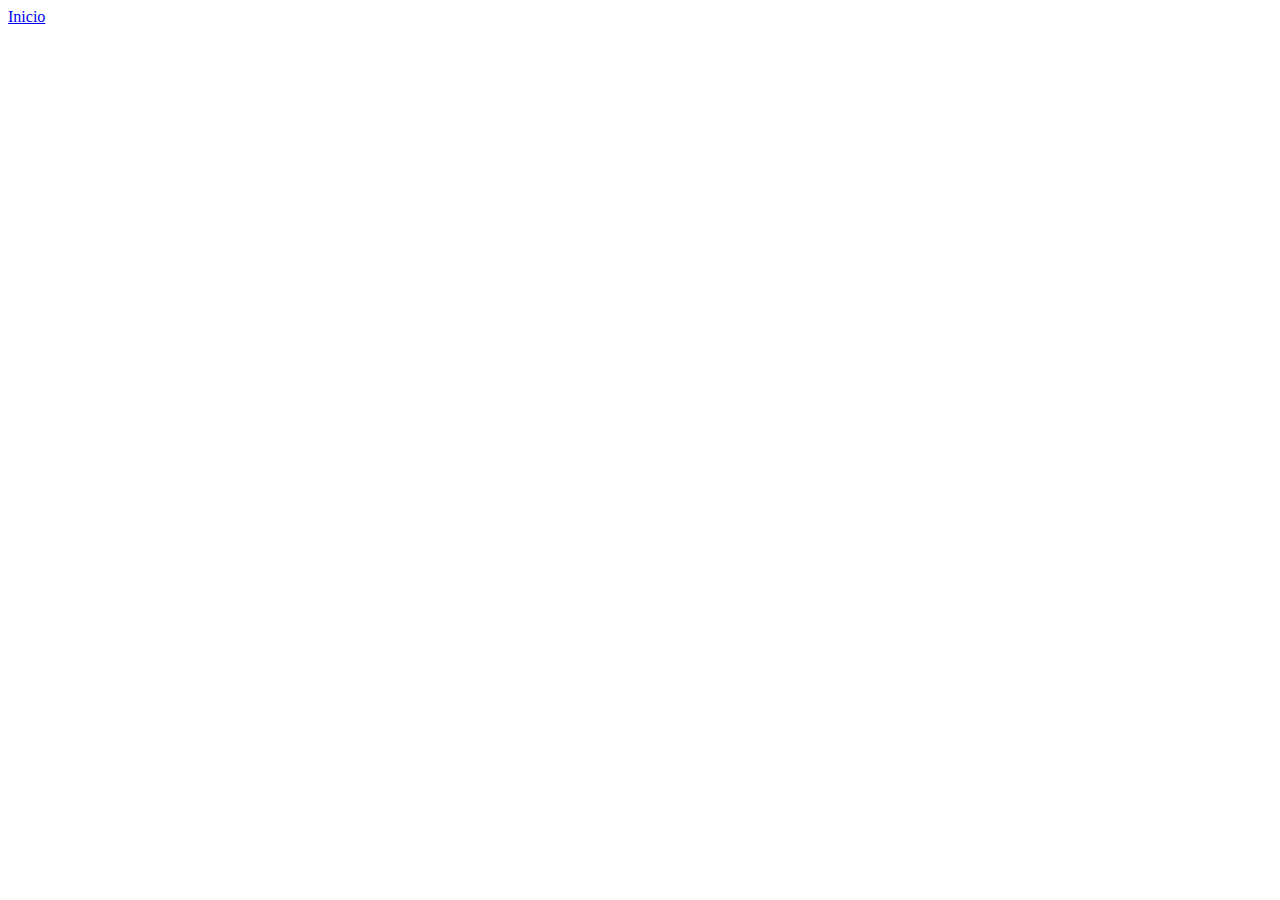
==== portafolio.html @ 7cac7945 "listo pagina principal" ====
<!DOCTYPE html>
<html lang="es">
<head>
    <meta charset="UTF-8">
    <meta name="viewport" content="width=device-width, initial-scale=1.0">
    <title>Portafolio</title>
</head>
<body>
    <footer>
        <a href="./index.html" target="_self">Inicio</a></center>
    </footer>
</body>
</html>
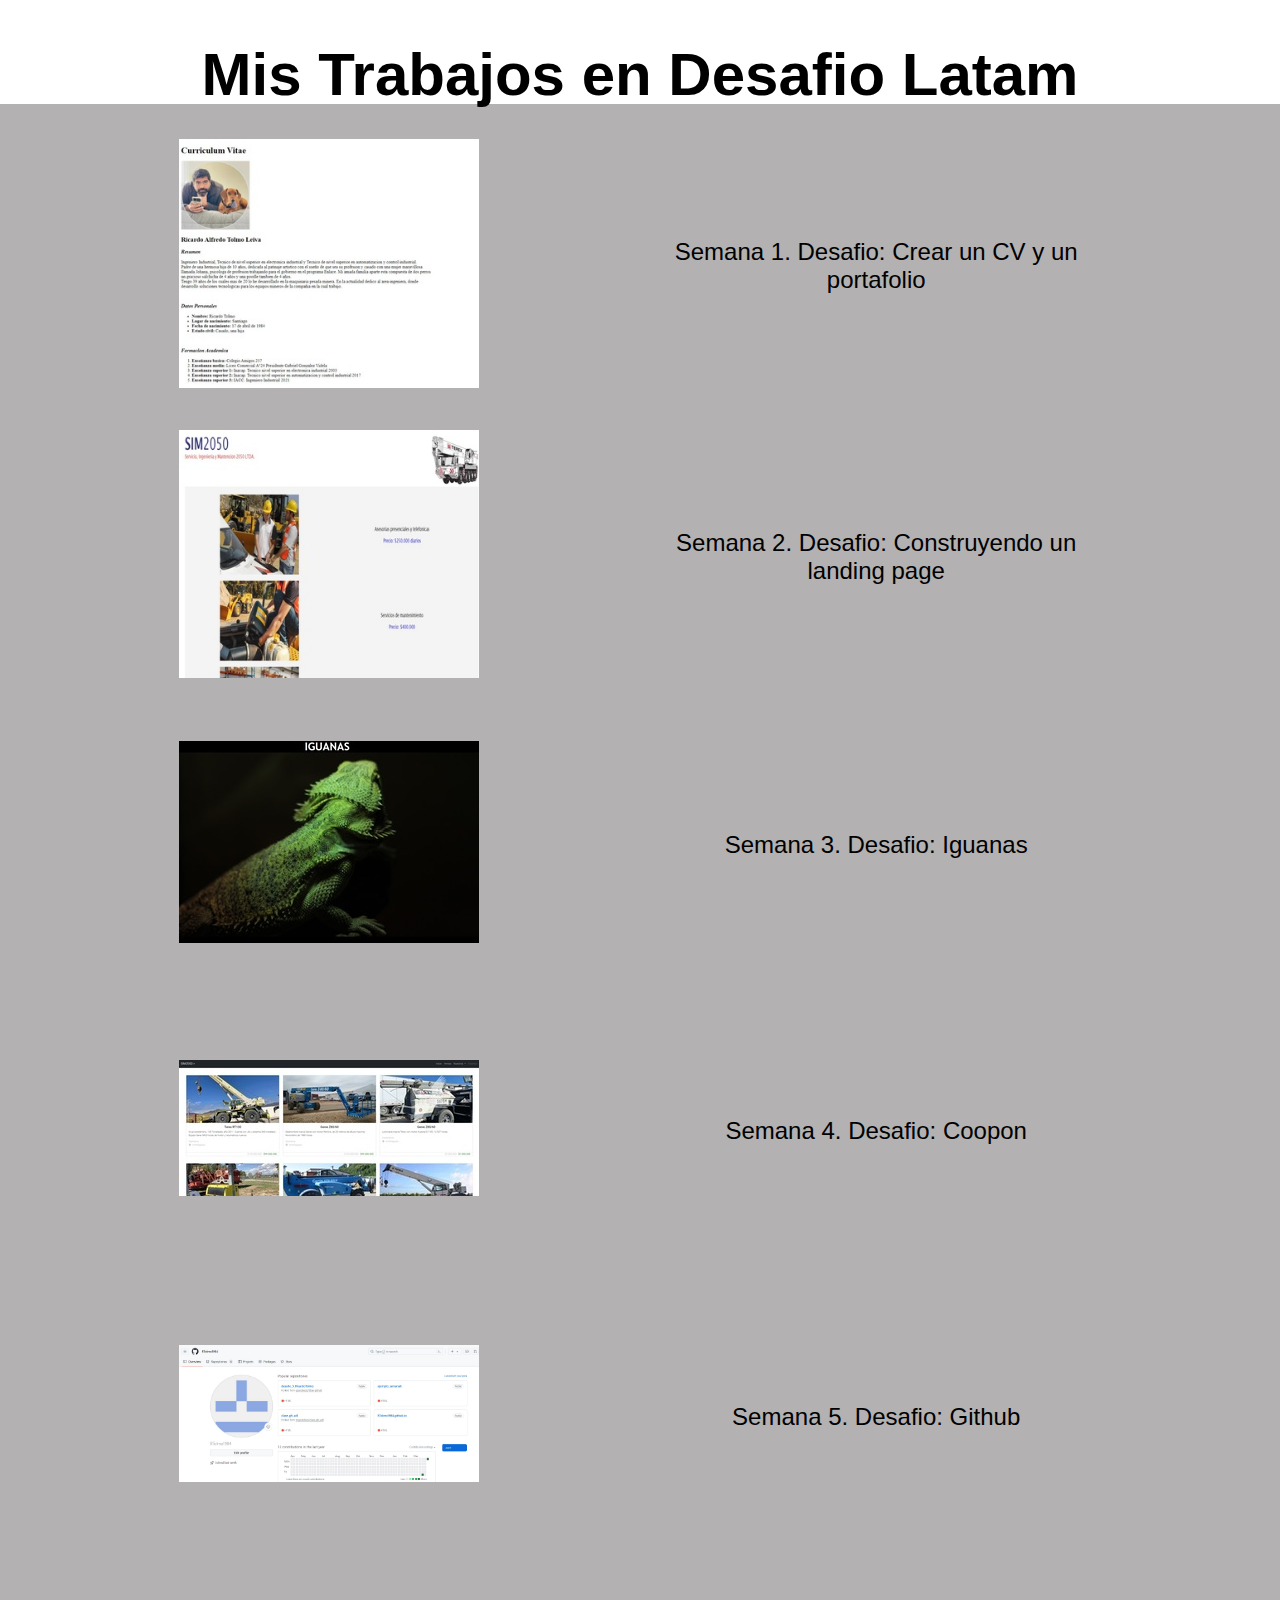
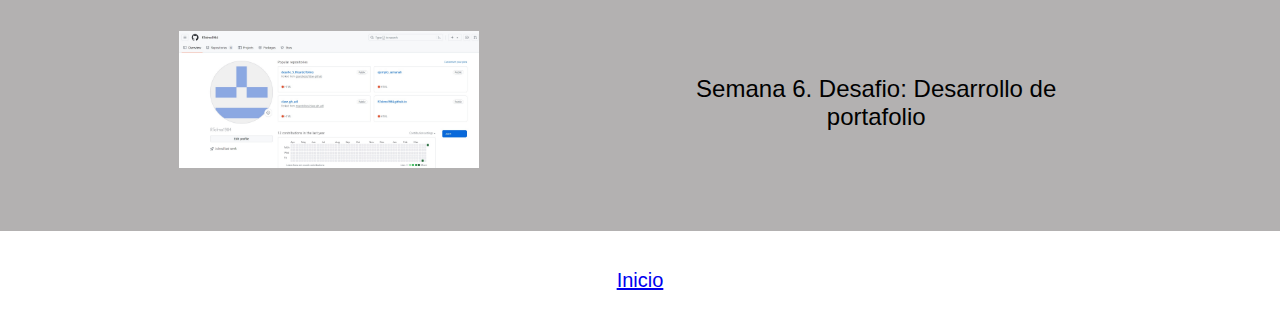
==== commit 4fcc5262: "Portafolio" ====
--- a/portafolio.html
+++ b/portafolio.html
@@ -4,9 +4,67 @@
     <meta charset="UTF-8">
     <meta name="viewport" content="width=device-width, initial-scale=1.0">
     <title>Portafolio</title>
+    <!-- <link href="https://cdn.jsdelivr.net/npm/bootstrap@5.3.3/dist/css/bootstrap.min.css" rel="stylesheet" integrity="sha384-QWTKZyjpPEjISv5WaRU9OFeRpok6YctnYmDr5pNlyT2bRjXh0JMhjY6hW+ALEwIH" crossorigin="anonymous"> -->
+    <link rel="stylesheet" href="./assets/css/style.css">
 </head>
 <body>
-    <footer>
+    <header class="portafolio_encabezado">
+        <h1>Mis Trabajos en Desafio Latam</h1>
+    </header>
+    <main class="portafolio_main">
+        <table class="portafolio_tabla">
+            <tr>
+                <td>
+                    <img src="./assets/img/Ayo-1.jpg" alt="CV" />
+                </td>
+                <td>
+                    <p>Semana 1. Desafio: Crear un CV y un portafolio</p>
+                  
+                </td>
+            </tr>
+            <tr>
+                <td>
+                    <img src="./assets/img/Ayo-2.jpg" alt="Landing Page" />
+                </td>
+                <td>
+                    <p>Semana 2. Desafio: Construyendo un landing page</p>
+                </td>
+            </tr>  
+            <tr>
+                <td>
+                    <img src="./assets/img/Ayo-3.jpg" alt="Iguanas" />
+                </td>
+                <td>
+                    <p>Semana 3. Desafio: Iguanas</p>
+                </td>
+            </tr>
+            <tr>
+                <td>
+                    <img src="./assets/img/Ayo-4.jpg" alt="Coppon" />
+                </td>
+                <td>
+                    <p>Semana 4. Desafio: Coopon</p>
+                </td>
+            </tr>
+            <tr>
+                <td>
+                    <img src="./assets/img/Ayo-5.jpg" alt="Github" />
+                </td>
+                <td>
+                    <p>Semana 5. Desafio: Github</p>
+                </td>
+            </tr>
+            <tr>
+                <td>
+                    <img src="./assets/img/Ayo-5.jpg" alt="Prueba" />
+                </td>
+                <td>
+                    <p>Semana 6. Desafio: Desarrollo de portafolio</p>
+                </td>
+            </tr>
+        </table>
+    </main>
+    <footer class="pie">
         <a href="./index.html" target="_self">Inicio</a></center>
     </footer>
 </body>
--- a/assets/css/style.css
+++ b/assets/css/style.css
@@ -0,0 +1,74 @@
+body {
+    font-family: "Raleway", sans-serif;
+    padding: 0;
+    margin: 0;
+}
+
+header{
+    padding-bottom: 0.1rem;
+    font-size: 1.5rem;
+    padding-left: 3%;
+    padding-top: 3%;
+    text-align: justify;
+    height: 3.4rem;
+    background: #000000;
+}
+
+.seccion_inicio {
+    background-image: url("../img/bg-yo.jpg");
+    background-repeat: no-repeat;
+    background-size: cover;
+    background-position: right top;
+    height: 100rem;
+    margin-top: 1px;
+  }
+
+.inicio_titulo{
+    margin-left: 5%;
+    border-top: 10%;
+    color: #2b2929;
+}
+
+.inicio_parrafo{
+    margin-top: 5%;
+    margin-left: 50%;
+    margin-right:5%;
+    color: #0e0e0e;
+    font-size: 10;
+}
+
+.portafolio_encabezado{
+    text-align: center;
+    margin: 0px;
+    border: 0px;
+    padding: 0;
+    height: 0;
+    background-color: #ffffff;
+    color: #000000;
+    font-size: 30px;
+    margin-bottom: 5%;
+}
+
+.portafolio_main{
+    background-color: #b3b1b1;
+}
+
+.portafolio_tabla td{
+    padding-top: 3%;
+    padding-left: 10%;
+    width: 50%;
+    height: 250px;
+    text-align: center;
+    font-size: 24px;
+    
+}
+
+.portafolio_tabla img{
+    width: 300px;
+}
+
+.pie{
+    text-align: center;
+    font-size: 20px;
+    padding: 3%;
+}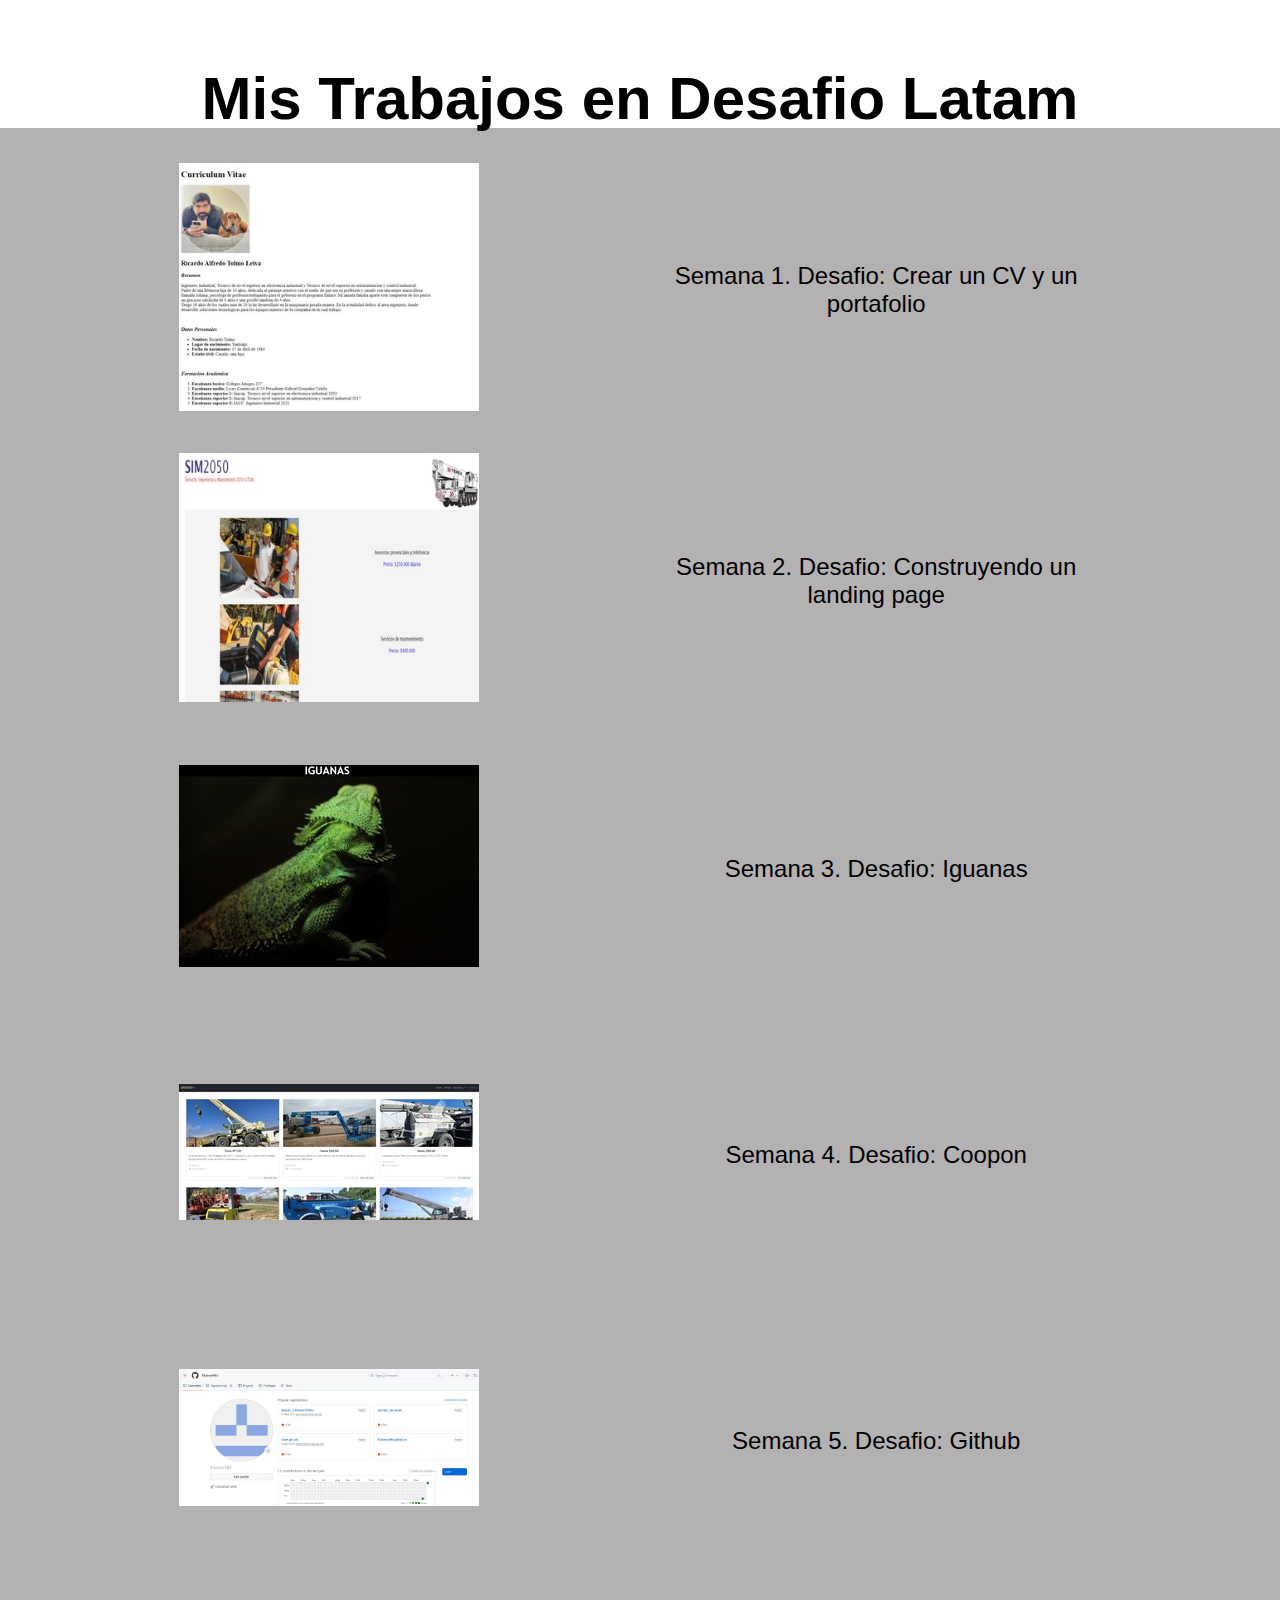
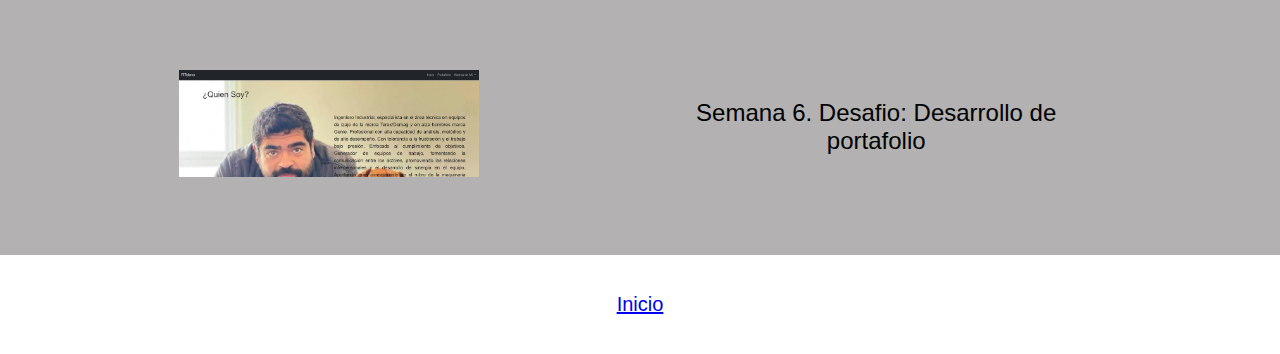
==== commit b690e119: "Listo" ====
--- a/portafolio.html
+++ b/portafolio.html
@@ -56,7 +56,7 @@
             </tr>
             <tr>
                 <td>
-                    <img src="./assets/img/Ayo-5.jpg" alt="Prueba" />
+                    <img src="./assets/img/Ayo-6.jpg" alt="Prueba" />
                 </td>
                 <td>
                     <p>Semana 6. Desafio: Desarrollo de portafolio</p>
@@ -65,7 +65,7 @@
         </table>
     </main>
     <footer class="pie">
-        <a href="./index.html" target="_self">Inicio</a></center>
+        <a href="./index.html" target="_self">Inicio</a>
     </footer>
 </body>
 </html>--- a/assets/css/style.css
+++ b/assets/css/style.css
@@ -19,7 +19,7 @@
     background-repeat: no-repeat;
     background-size: cover;
     background-position: right top;
-    height: 100rem;
+    height: 60rem;
     margin-top: 1px;
   }
 
@@ -46,6 +46,7 @@
     background-color: #ffffff;
     color: #000000;
     font-size: 30px;
+    margin-top: 5%;
     margin-bottom: 5%;
 }
 
@@ -71,4 +72,14 @@
     text-align: center;
     font-size: 20px;
     padding: 3%;
+}
+
+.for_img{
+    width: 100%;
+    height: 18rem;
+    object-fit: cover;
+}
+
+.car_p i{
+    padding-right: 0.5rem;
 }